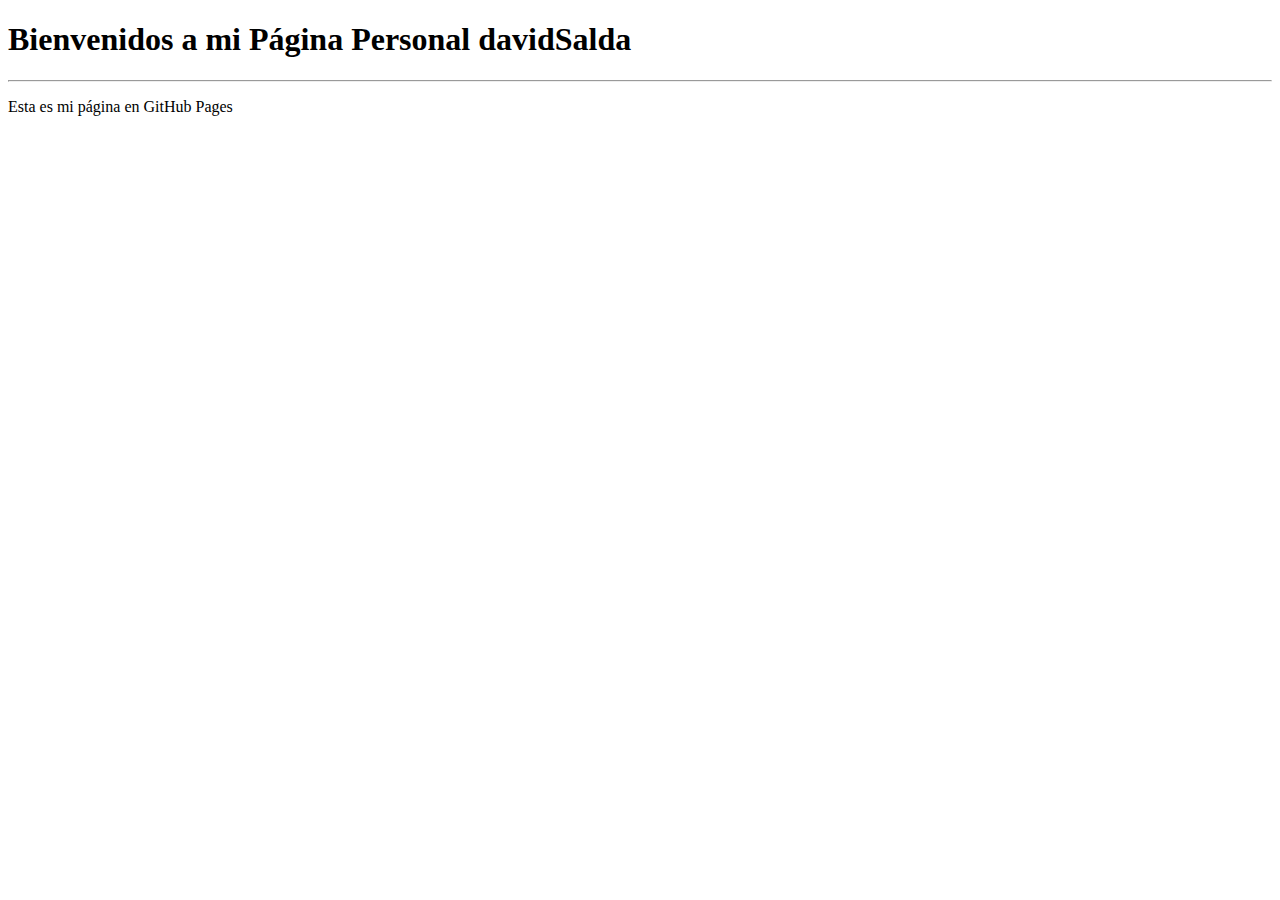
==== index.html @ 131c6654 "se crea el index.html" ====
<!DOCTYPE html>
<html lang="es">
<head>
    <meta charset="UTF-8">
    <meta name="viewport" content="width=device-width, initial-scale=1.0">
    <title>Página Personal en GitHub </title>
</head>
<body>
    <h1>Bienvenidos a mi Página Personal davidSalda</h1>
    <hr>
    <p>Esta es mi página en GitHub Pages</p>
</body>
</html>
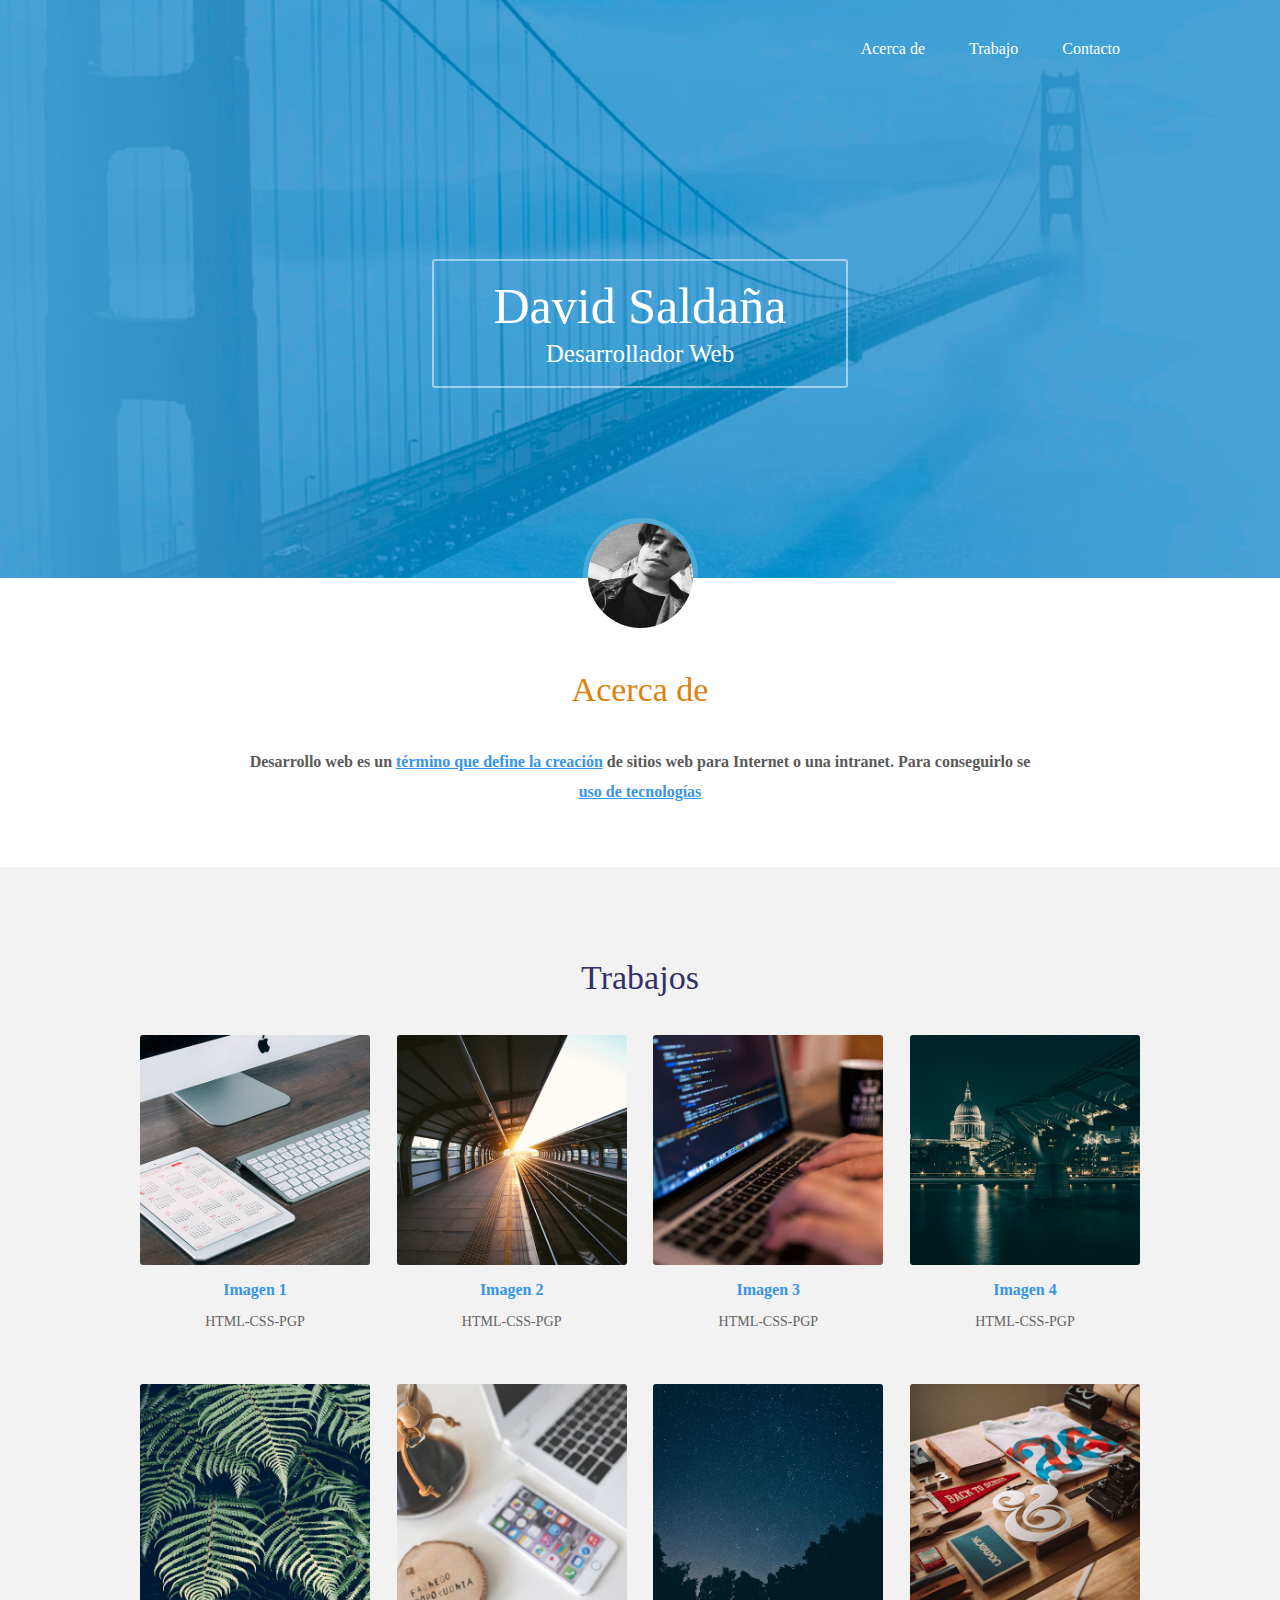
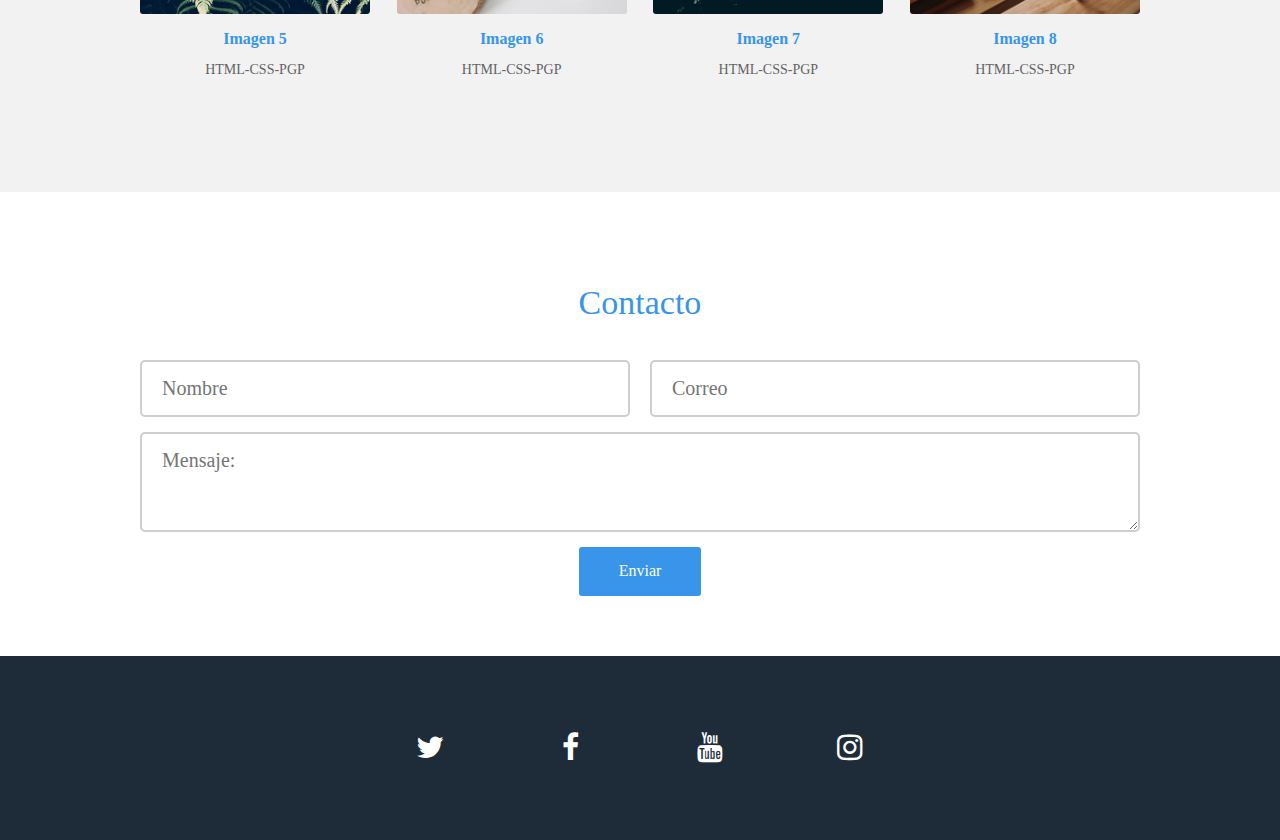
==== commit e46d5f1e: "." ====
--- a/index.html
+++ b/index.html
@@ -2,12 +2,148 @@
 <html lang="es">
 <head>
     <meta charset="UTF-8">
-    <meta name="viewport" content="width=device-width, initial-scale=1.0">
-    <title>Página Personal en GitHub </title>
+    <meta name="viewport" content="width=device-width, usel-scalable=no, 
+    initial-scale=1.0, maximum-scale=1.0, minimum-scale=1.0">
+    <title>Portafolio de David S.O</title>
+    <link href="https://fonts.googleapis.com/css2?family=Open+Sans:ital,wght@0,300;0,400;0,600;0,700;1,600&display=swap" rel="stylesheet">
+    <link rel="stylesheet" href="css/normalize.css">
+    <link rel="stylesheet" href="css/font-awesome.min.css">
+    <link rel="stylesheet" href="css/estilos.css">
 </head>
 <body>
-    <h1>Bienvenidos a mi Página Personal davidSalda</h1>
-    <hr>
-    <p>Esta es mi página en GitHub Pages</p>
+    <header>
+        <div class="contenedor">
+            <nav class="menu">
+                <a href="">Acerca de</a>
+                <a href="">Trabajo</a>
+                <a href="">Contacto</a>
+            </nav>
+
+            <div class="contenedor-texto">
+                <div class="texto">
+                    <h1 class="nombre">David Saldaña</h1>
+                    <h2 class="profesion">Desarrollador Web</h2>
+                </div>
+            </div>
+        </div>
+    </header>
+
+    <section class="main"> 
+        <section class="acerca-de">
+            <div class="contenedor">
+                <div class="foto">
+                    <img src="img/Davi.jpg" width="115" height="115" alt="David Saldaña">     
+            </div>
+
+
+            <div class="texto">
+                <h3 class="titulo">Acerca de</h3>
+                <p>Desarrollo web es un <span class="bold">término que define la creación</span> de sitios web para Internet o una intranet. Para conseguirlo se <span class="bold"> uso de tecnologías</span></p>
+            </div>
+        </div>    
+    </section>
+        <section class="trabajos">
+            <div class="contenedor">
+                <h3 class="titulo">Trabajos</h3>
+                <div class="contenedor-trabajos">
+                    <div class="trabajo">
+                        <div class="thumb">
+                            <img src="img/trabajos/1.jpg" alt="Descripcion de la imagen">
+                        </div>
+                        <div class="descripcion">
+                            <p class="nombre">Imagen 1</p>
+                            <p class="categoria">HTML-CSS-PGP</p>
+                        </div>
+                    </div>
+                    <div class="trabajo">
+                        <div class="thumb">
+                            <img src="img/trabajos/2.jpg" alt="Descripcion de la imagen">
+                        </div>
+                        <div class="descripcion">
+                            <p class="nombre">Imagen 2</p>
+                            <p class="categoria">HTML-CSS-PGP</p>
+                        </div>
+                    </div>
+                    <div class="trabajo">
+                        <div class="thumb">
+                            <img src="img/trabajos/3.jpg" alt="Descripcion de la imagen">
+                        </div>
+                        <div class="descripcion">
+                            <p class="nombre">Imagen 3</p>
+                            <p class="categoria">HTML-CSS-PGP</p>
+                        </div>
+                    </div>
+                    <div class="trabajo">
+                        <div class="thumb">
+                            <img src="img/trabajos/4.jpg" alt="Descripcion de la imagen">
+                        </div>
+                        <div class="descripcion">
+                            <p class="nombre">Imagen 4</p>
+                            <p class="categoria">HTML-CSS-PGP</p>
+                        </div>
+                    </div>
+                    <div class="trabajo">
+                        <div class="thumb">
+                            <img src="img/trabajos/5.jpg" alt="Descripcion de la imagen">
+                        </div>
+                        <div class="descripcion">
+                            <p class="nombre">Imagen 5</p>
+                            <p class="categoria">HTML-CSS-PGP</p>
+                        </div>
+                    </div>
+                    <div class="trabajo">
+                        <div class="thumb">
+                            <img src="img/trabajos/6.jpg" alt="Descripcion de la imagen">
+                        </div>
+                        <div class="descripcion">
+                            <p class="nombre">Imagen 6</p>
+                            <p class="categoria">HTML-CSS-PGP</p>
+                        </div>
+                    </div>
+                    <div class="trabajo">
+                        <div class="thumb">
+                            <img src="img/trabajos/7.jpg" alt="Descripcion de la imagen">
+                        </div>
+                        <div class="descripcion">
+                            <p class="nombre">Imagen 7</p>
+                            <p class="categoria">HTML-CSS-PGP</p>
+                        </div>
+                    </div>
+                    <div class="trabajo">
+                        <div class="thumb">
+                            <img src="img/trabajos/8.jpg" alt="Descripcion de la imagen">
+                        </div>
+                        <div class="descripcion">
+                            <p class="nombre">Imagen 8</p>
+                            <p class="categoria">HTML-CSS-PGP</p>
+                        </div>
+                    </div>
+                </div>
+            </div>
+        </section>
+    </section>
+
+    <footer>
+        <section class="contacto">
+            <div class="contenedor">
+                <h3 class="titulo">Contacto</h3>
+                <form class="formulario" action="">
+                    <input type="text" placeholder="Nombre" name="nombre" required>
+                    <input type="email" placeholder="Correo" name="correo" required>
+                    <textarea name="mensaje" placeholder="Mensaje:"></textarea>
+                    <input class="boton" type="submit" value="Enviar">
+                </form>
+            </div>
+        </section>
+
+        <section class="redes-sociales">
+            <div class="contenedor">
+                <a href="#" class="twitter"><i class="fa fa-twitter"></i></a>
+                <a href="#" class="facebook"><i class="fa fa-facebook"></i></a>
+                <a href="#" class="youtube"><i class="fa fa-youtube"></i></a>
+                <a href="#" class="insta"><i class="fa fa-instagram"></i></a>
+            </div>
+        </section>
+    </footer>
 </body>
 </html>--- a/css/estilos.css
+++ b/css/estilos.css
@@ -0,0 +1,302 @@
+*{
+    -webkit-box-align: border-box;
+    -moz-box-sizing: border-box;
+    box-sizing: border-box;
+}
+
+body{
+    background: #fff;
+    font-family: "Open Sans" sans-serif;
+    font-size: 16px;
+}
+
+.contenedor{
+    width: 90%;
+    max-width: 1000px;
+    margin: auto;
+    overflow: hidden;
+}
+
+
+header{
+    background: url('../img/bg.jpg') #49a3d6;
+    background-repeat: no-repeat;
+    background-position: center;
+    max-height: 600px;
+}
+
+header .menu{
+    margin: 40px 0;
+    text-align: right;
+}
+
+header .menu a{
+    margin: 0 20px;
+    color: #fff;
+    padding-bottom: 9px;
+    display: inline-block;
+    text-decoration: none;
+    border-bottom: 2px solid transparent;
+    font-size: 1em;
+}
+
+header .menu a:hover{
+    border-bottom: 2px solid #fff;
+}
+
+header .contenedor-texto{
+    display: flex;
+    justify-content: center;
+    align-content: center;
+    margin: 190px 0;
+}
+
+header .contenedor-texto .texto{
+    border: 2px solid rgba(255, 255, 255, 0.5);
+    border-radius: 3px;
+    display: inline-block;
+    text-align: center;
+    padding: 20px 60px;
+}
+
+header .contenedor-texto .texto h1,
+header .contenedor-texto .texto h2{
+    color: #fff;
+    font-weight: 300;
+    margin: 0;
+}
+
+header .contenedor-texto .texto .nombre{
+    margin-bottom: 10px;
+    font-size: 50px;
+    line-height: 50px;
+}
+
+header .contenedor-texto .texto .profesion{
+    font-size: 25px;
+    line-height: 25px;
+}
+
+.main .contenedor{
+    overflow: visible;
+}
+
+.main .acerca-de{
+    text-align: center;
+}
+
+.main .acerca-de .foto{
+    margin-top: -60px;
+}
+
+.main .acerca-de .foto img{
+    vertical-align: top;
+    border-radius: 50%;
+    border: 5px solid rgba(255, 255, 255, 0.2);
+}
+
+.main .acerca-de .texto{
+    color: #5a5a5a;
+    font-weight: 600;
+    font-size: 1em;
+    line-height: 30px;
+    width: 80%;
+    margin: 40px auto 60px auto;
+}
+
+.main .acerca-de .texto .titulo{
+    font-size: 34px;
+    line-height: 34px;
+    margin-bottom: 40px;
+    font-weight: 300;
+    color: #dd820d;
+    text-align: center;
+}
+
+.main .acerca-de .texto .bold{
+    color: #3895ea;
+    text-decoration: underline;
+}
+
+.main .trabajos{
+    background: #f2f2f2;
+    padding: 60px 0;
+}
+
+.main .trabajos .contenedor{
+    overflow: hidden;
+}
+
+.main .trabajos .titulo{
+    font-size: 34px;
+    line-height: 34px;
+    margin-bottom: 40px;
+    font-weight: 300;
+    color: #323068;
+    text-align: center;
+}
+
+.main .trabajos .contenedor-trabajos{
+    display: flex;
+    flex-direction: row;
+    flex-wrap: wrap;
+    justify-content: space-between;
+}
+
+.main .trabajos .contenedor-trabajos .trabajo{
+    width: 23%;
+    margin-bottom: 40px;
+}
+
+.main .trabajos .contenedor-trabajos .trabajo .thumb{
+    width: 100%;
+    margin-bottom: 10px;
+}
+
+.main .trabajos .contenedor-trabajos .trabajo .thumb img{
+    width: 100%;
+    vertical-align: top;
+    border-radius: 3px;
+}
+
+.main .trabajos .contenedor-trabajos .trabajo .descripcion{
+    text-align: center;
+}
+
+.main .trabajos .contenedor-trabajos .trabajo .descripcion .nombre{
+    font-weight: 700;
+    color: #3895ea;
+    margin-bottom: 10px;
+}
+
+.main .trabajos .contenedor-trabajos .trabajo .descripcion .categoria{
+    font-size: 14px;
+    color: #636363;
+}
+
+footer .contacto{
+    padding: 60px 0;
+}
+
+footer .contacto .titulo{
+    font-size: 34px;
+    line-height: 34px;
+    margin-bottom: 40px;
+    font-weight: 300;
+    color: #3895ea;
+    text-align: center;
+}
+
+footer .contacto .formulario{
+    display: flex;
+    flex-wrap: wrap;
+    justify-content: space-between;
+}
+
+footer .contacto .formulario input[type="text"],
+footer .contacto .formulario input[type="email"],
+footer .contacto .formulario textarea{
+    border: 2px solid #cecece;
+    border-radius: 5px;
+    padding: 15px 20px;
+    font-size: 20px;
+    color: #a4a4a4;
+}
+
+
+footer .contacto .formulario input[type="text"]:focus,
+footer .contacto .formulario input[type="email"]:focus,
+footer .contacto .formulario textarea:focus{
+    border: 2px  solid #3895ea;
+}
+
+
+
+
+
+footer .contacto .formulario input[type="text"],
+footer .contacto .formulario input[type="email"]{
+    width: 49%;
+    margin-bottom: 15px;
+}
+
+footer .contacto .formulario textarea{
+    width: 100%;
+    height: 100px;
+    min-width: 100%;
+    max-width: 100%;
+    min-height: 100px;
+    max-height: 300px;
+    margin-bottom: 15px;
+}
+
+footer .contacto .formulario .boton{
+    margin: auto;
+    background: #3895ea;
+    color: #fff;
+    border: none;
+    border-radius: 3px;
+    padding: 15px 40px;
+    cursor: pointer;
+}
+
+footer .contacto .formulario .boton:hover{
+    background: #387bea;
+}
+
+footer .redes-sociales{
+    background: #1e2b38;
+    padding: 60px 0;
+}
+
+footer .redes-sociales .contenedor{
+    display: flex;
+    justify-content: center;
+}
+
+
+footer .redes-sociales a{
+    color: #fff;
+    text-align: center;
+    width: 100px;
+    display: block;
+    padding: 15px 0;
+    border-radius: 3px;
+    font-size: 30px;
+    margin: 0 20px;
+}
+
+footer .redes-sociales .twitter:hover {background: #1da1f2;}
+footer .redes-sociales .facebook:hover {background: #3b5998;}
+footer .redes-sociales .youtube:hover {background: #ff0000;}
+footer .redes-sociales .insta:hover {background: #c13584;}
+
+
+
+@media screen and (max-width: 800px){
+    header .menu{
+        text-align: center;
+    }
+
+    .main .trabajos .contenedor .trabajo{
+        width: 46%;
+
+    }
+
+}
+
+@media screen and (max-width: 800px){
+    header .contenedor-texto .texto .nombre {
+        font-size: 35px;
+    }
+    header .contenedor-texto .texto .profesion{
+        font-size: 18px;
+    }
+
+    footer .redes-sociales .contenedor {
+        flex-wrap: wrap;
+        padding: 20px 0;
+    }
+
+
+}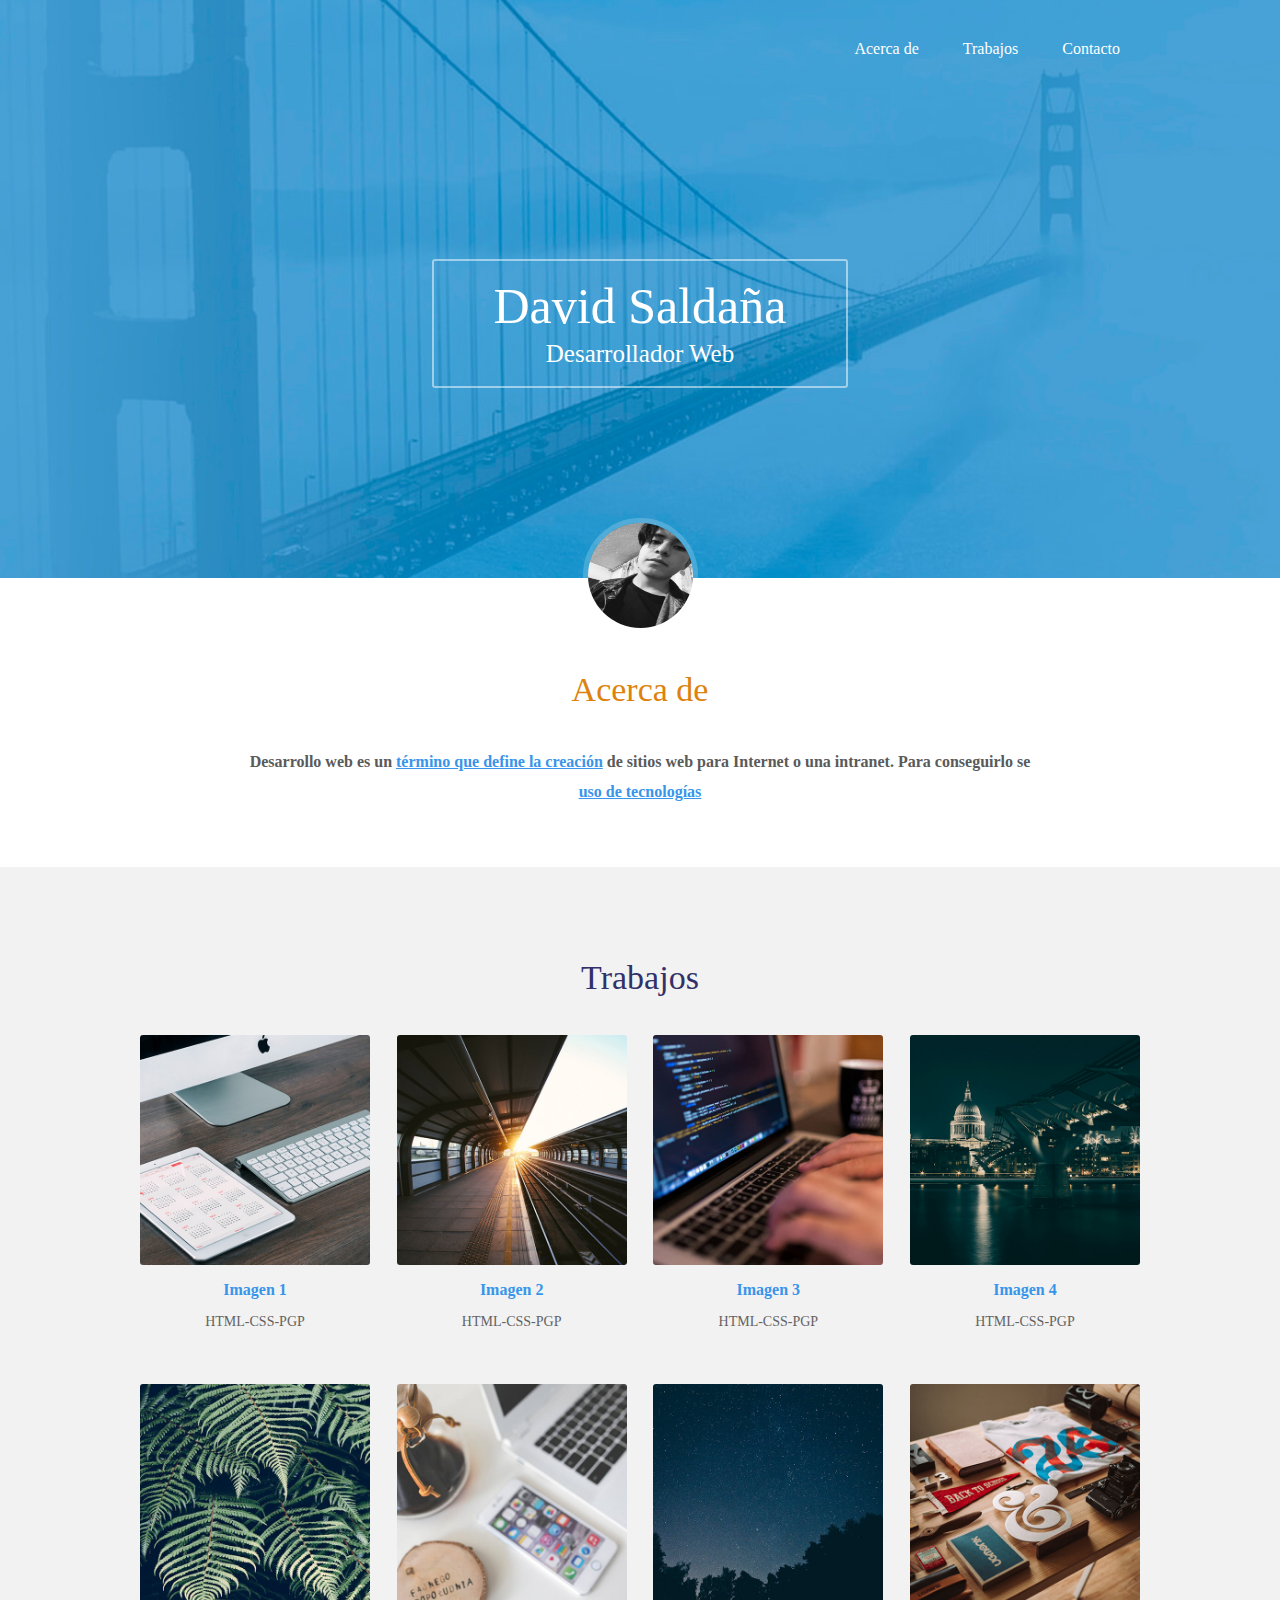
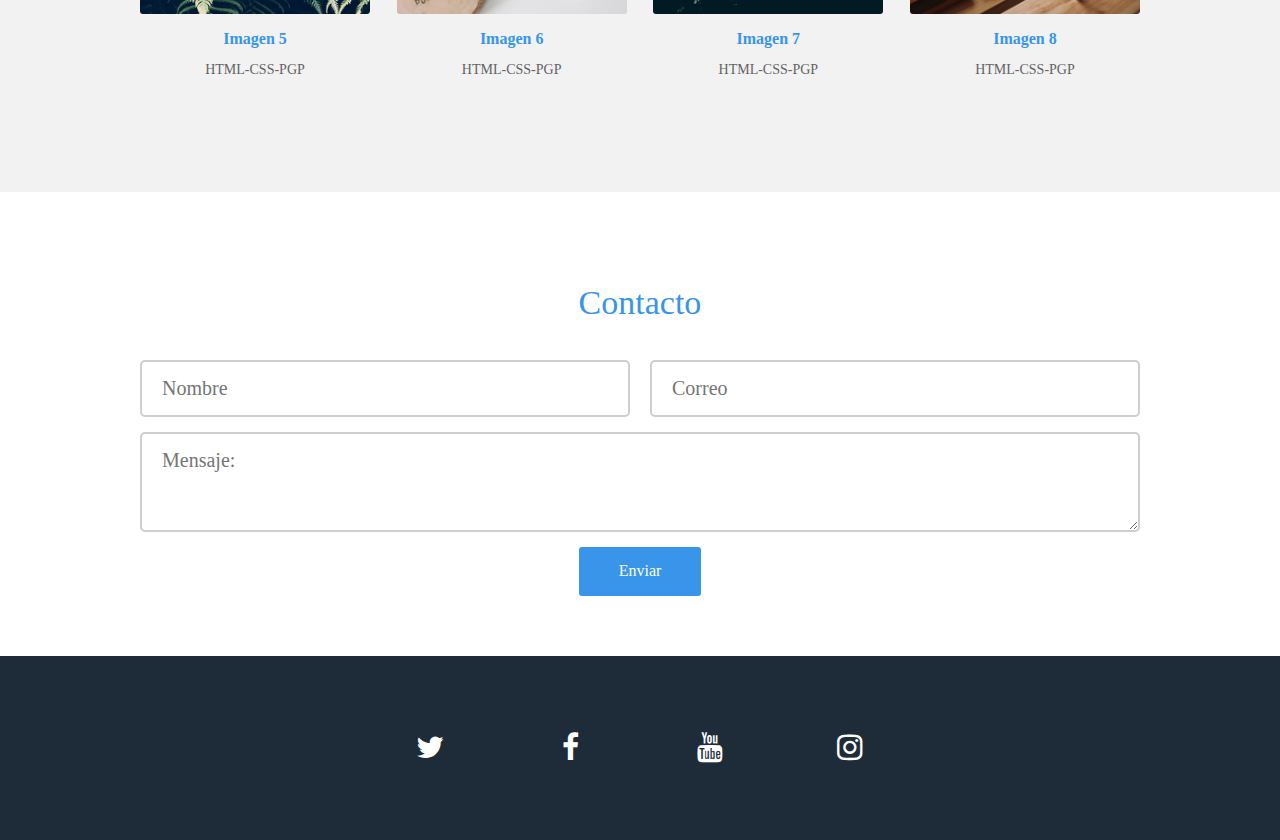
==== commit 2d9b25d0: "Redirigiendo el menu" ====
--- a/index.html
+++ b/index.html
@@ -14,9 +14,9 @@
     <header>
         <div class="contenedor">
             <nav class="menu">
-                <a href="">Acerca de</a>
-                <a href="">Trabajo</a>
-                <a href="">Contacto</a>
+                <a href="#" id="acerca">Acerca de</a>
+                <a href="#" id="trabajo">Trabajos</a>
+                <a href="#" id="contactos">Contacto</a>
             </nav>
 
             <div class="contenedor-texto">
@@ -29,7 +29,7 @@
     </header>
 
     <section class="main"> 
-        <section class="acerca-de">
+        <section class="acerca-de" id="acerca-de">
             <div class="contenedor">
                 <div class="foto">
                     <img src="img/Davi.jpg" width="115" height="115" alt="David Saldaña">     
@@ -42,7 +42,7 @@
             </div>
         </div>    
     </section>
-        <section class="trabajos">
+        <section class="trabajos" id="trabajos">
             <div class="contenedor">
                 <h3 class="titulo">Trabajos</h3>
                 <div class="contenedor-trabajos">
@@ -124,7 +124,7 @@
     </section>
 
     <footer>
-        <section class="contacto">
+        <section class="contacto" id="contacto">
             <div class="contenedor">
                 <h3 class="titulo">Contacto</h3>
                 <form class="formulario" action="">
@@ -145,5 +145,8 @@
             </div>
         </section>
     </footer>
+
+    <script src="js/jquery-3.5.1.min.js"></script>
+    <script src="js/efectos.js"></script>
 </body>
 </html>--- a/css/estilos.css
+++ b/css/estilos.css
@@ -38,6 +38,7 @@
     text-decoration: none;
     border-bottom: 2px solid transparent;
     font-size: 1em;
+    position: relative;
 }
 
 header .menu a:hover{
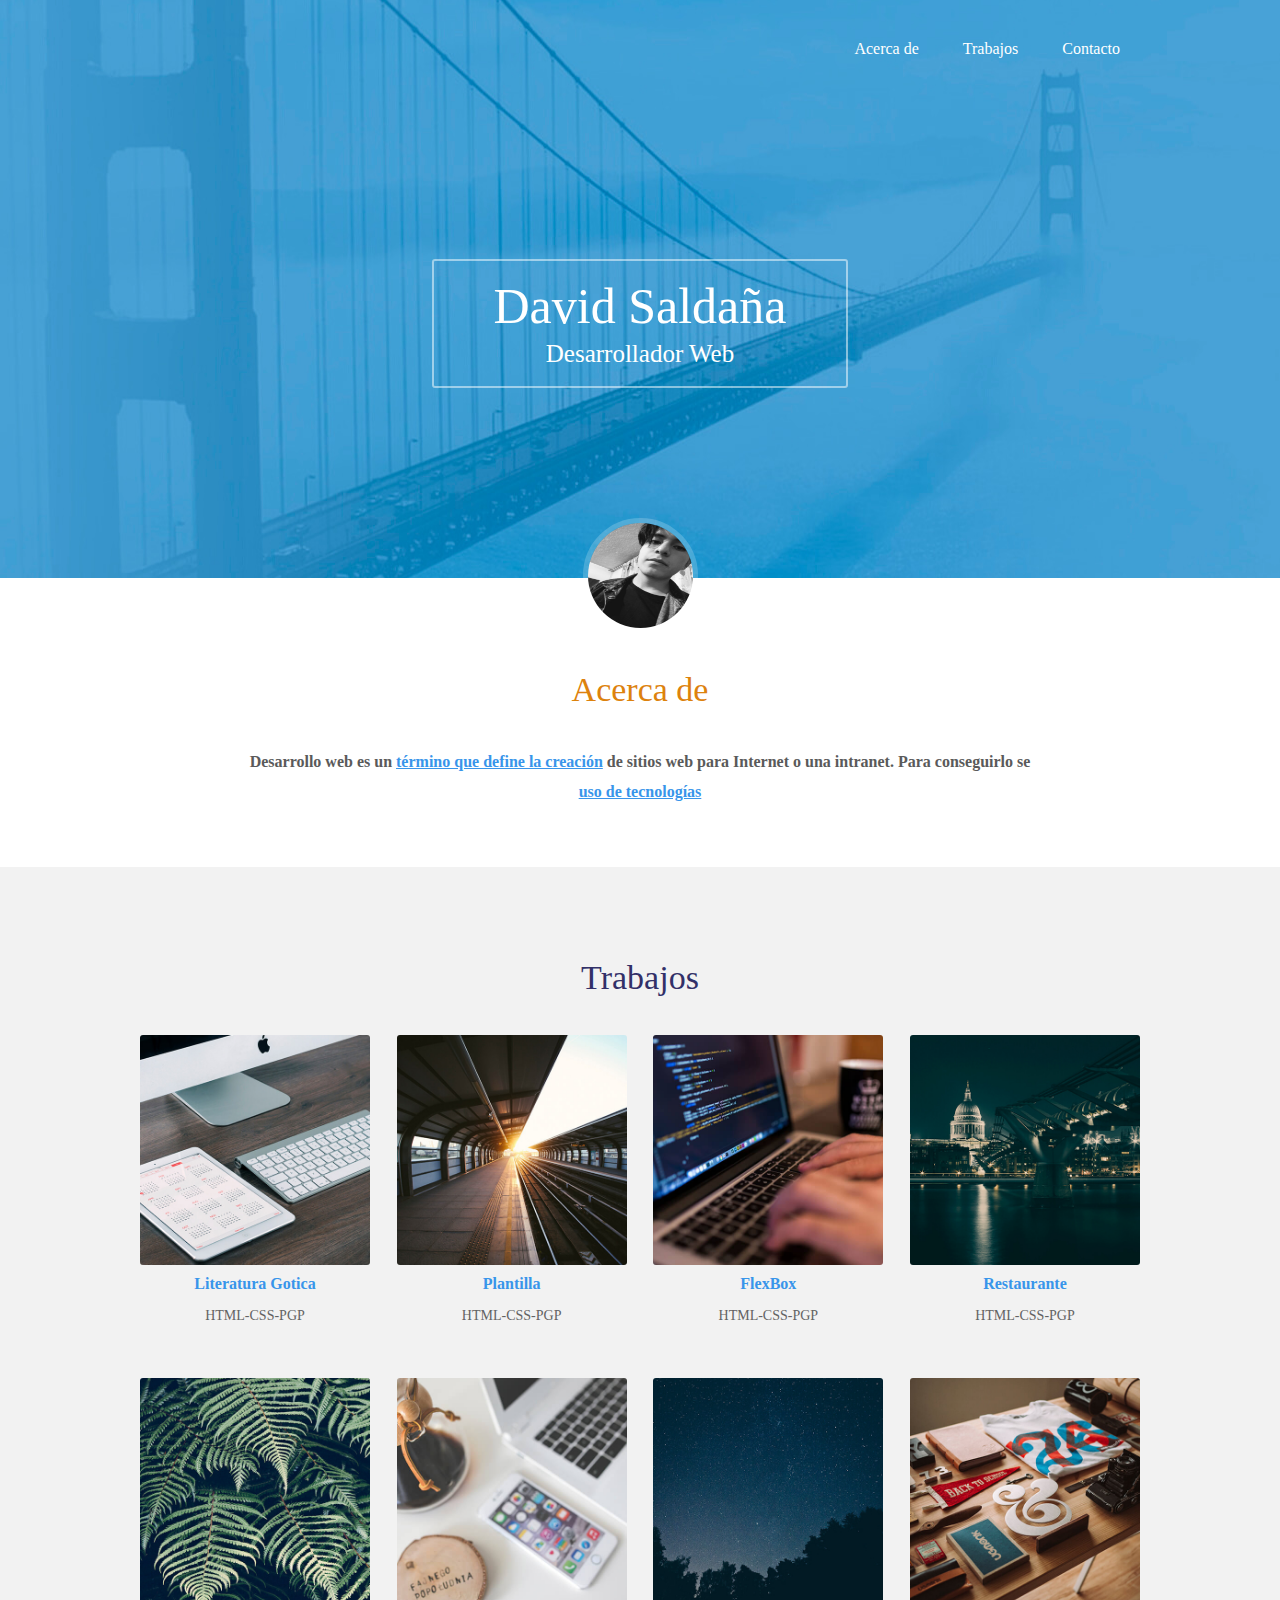
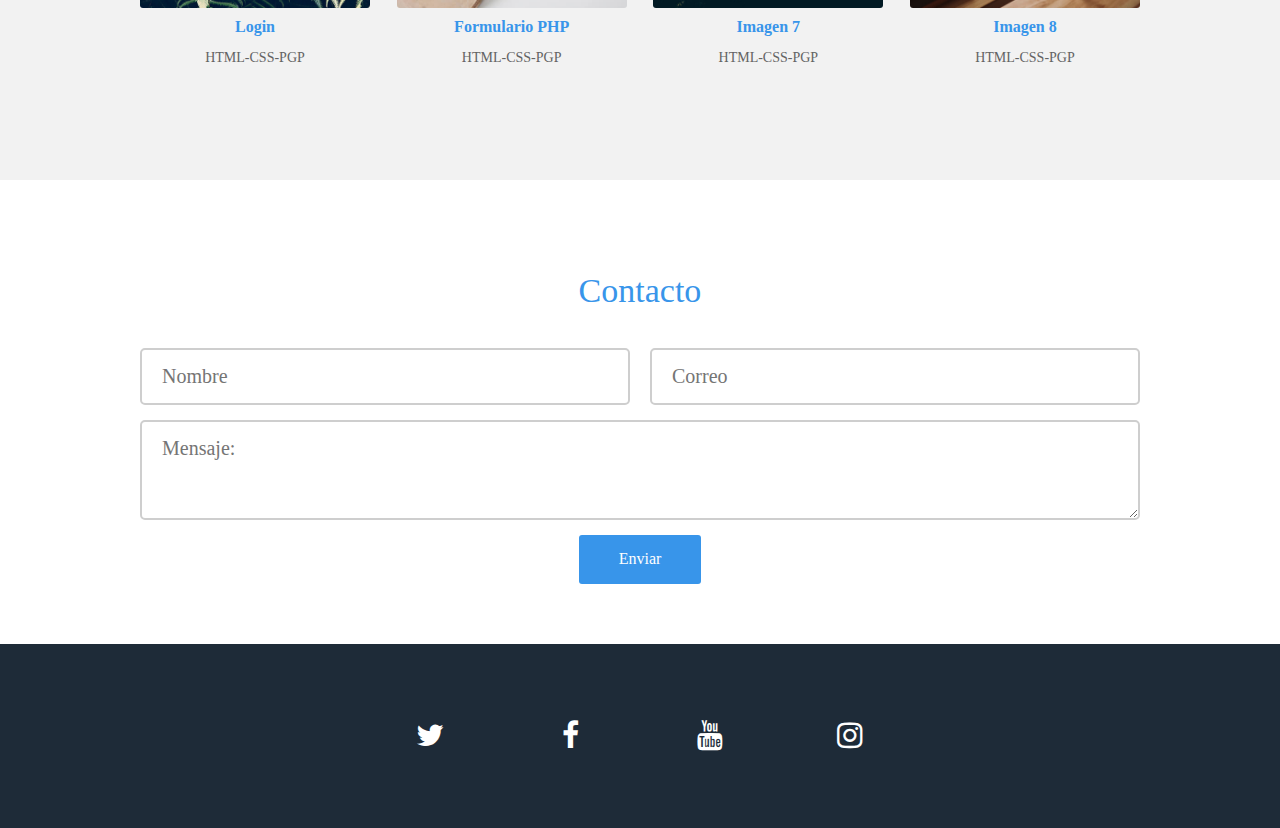
==== commit 93cd7c79: "Colocamos enlaces de los trabajos" ====
--- a/index.html
+++ b/index.html
@@ -51,7 +51,7 @@
                             <img src="img/trabajos/1.jpg" alt="Descripcion de la imagen">
                         </div>
                         <div class="descripcion">
-                            <p class="nombre">Imagen 1</p>
+                            <a href="https://davidsalda.github.io/AprendiendoHTML/Lyout/index.html" class="nombre">Literatura Gotica</a>
                             <p class="categoria">HTML-CSS-PGP</p>
                         </div>
                     </div>
@@ -60,7 +60,7 @@
                             <img src="img/trabajos/2.jpg" alt="Descripcion de la imagen">
                         </div>
                         <div class="descripcion">
-                            <p class="nombre">Imagen 2</p>
+                            <a href="https://davidsalda.github.io/PracticasCSS/plantillaSencilla.html" class="nombre">Plantilla</a>
                             <p class="categoria">HTML-CSS-PGP</p>
                         </div>
                     </div>
@@ -69,7 +69,7 @@
                             <img src="img/trabajos/3.jpg" alt="Descripcion de la imagen">
                         </div>
                         <div class="descripcion">
-                            <p class="nombre">Imagen 3</p>
+                            <a href="https://davidsalda.github.io/PracticasCSS/Flex/index.html" class="nombre">FlexBox</a>
                             <p class="categoria">HTML-CSS-PGP</p>
                         </div>
                     </div>
@@ -78,7 +78,7 @@
                             <img src="img/trabajos/4.jpg" alt="Descripcion de la imagen">
                         </div>
                         <div class="descripcion">
-                            <p class="nombre">Imagen 4</p>
+                            <a href="https://davidsalda.github.io/Restaurante/" class="nombre">Restaurante</a>
                             <p class="categoria">HTML-CSS-PGP</p>
                         </div>
                     </div>
@@ -87,7 +87,7 @@
                             <img src="img/trabajos/5.jpg" alt="Descripcion de la imagen">
                         </div>
                         <div class="descripcion">
-                            <p class="nombre">Imagen 5</p>
+                            <a href="https://davidsalda.github.io/Login/" class="nombre">Login</a>
                             <p class="categoria">HTML-CSS-PGP</p>
                         </div>
                     </div>
@@ -96,7 +96,7 @@
                             <img src="img/trabajos/6.jpg" alt="Descripcion de la imagen">
                         </div>
                         <div class="descripcion">
-                            <p class="nombre">Imagen 6</p>
+                            <a href="https://davidsalda.github.io/Formulariophp/" class="nombre">Formulario PHP</a>
                             <p class="categoria">HTML-CSS-PGP</p>
                         </div>
                     </div>
@@ -105,7 +105,7 @@
                             <img src="img/trabajos/7.jpg" alt="Descripcion de la imagen">
                         </div>
                         <div class="descripcion">
-                            <p class="nombre">Imagen 7</p>
+                            <a href="#" class="nombre">Imagen 7</a>
                             <p class="categoria">HTML-CSS-PGP</p>
                         </div>
                     </div>
@@ -114,7 +114,7 @@
                             <img src="img/trabajos/8.jpg" alt="Descripcion de la imagen">
                         </div>
                         <div class="descripcion">
-                            <p class="nombre">Imagen 8</p>
+                            <a href="#" class="nombre">Imagen 8</a>
                             <p class="categoria">HTML-CSS-PGP</p>
                         </div>
                     </div>
@@ -138,10 +138,10 @@
 
         <section class="redes-sociales">
             <div class="contenedor">
-                <a href="#" class="twitter"><i class="fa fa-twitter"></i></a>
-                <a href="#" class="facebook"><i class="fa fa-facebook"></i></a>
-                <a href="#" class="youtube"><i class="fa fa-youtube"></i></a>
-                <a href="#" class="insta"><i class="fa fa-instagram"></i></a>
+                <a href="https://twitter.com/explore" class="twitter"><i class="fa fa-twitter"></i></a>
+                <a href="https://www.facebook.com/dadi.ortiz.129" class="facebook"><i class="fa fa-facebook"></i></a>
+                <a href="https://www.youtube.com/" class="youtube"><i class="fa fa-youtube"></i></a>
+                <a href="https://www.instagram.com/" class="insta"><i class="fa fa-instagram"></i></a>
             </div>
         </section>
     </footer>
--- a/css/estilos.css
+++ b/css/estilos.css
@@ -168,6 +168,7 @@
     font-weight: 700;
     color: #3895ea;
     margin-bottom: 10px;
+    text-decoration: none;
 }
 
 .main .trabajos .contenedor-trabajos .trabajo .descripcion .categoria{
